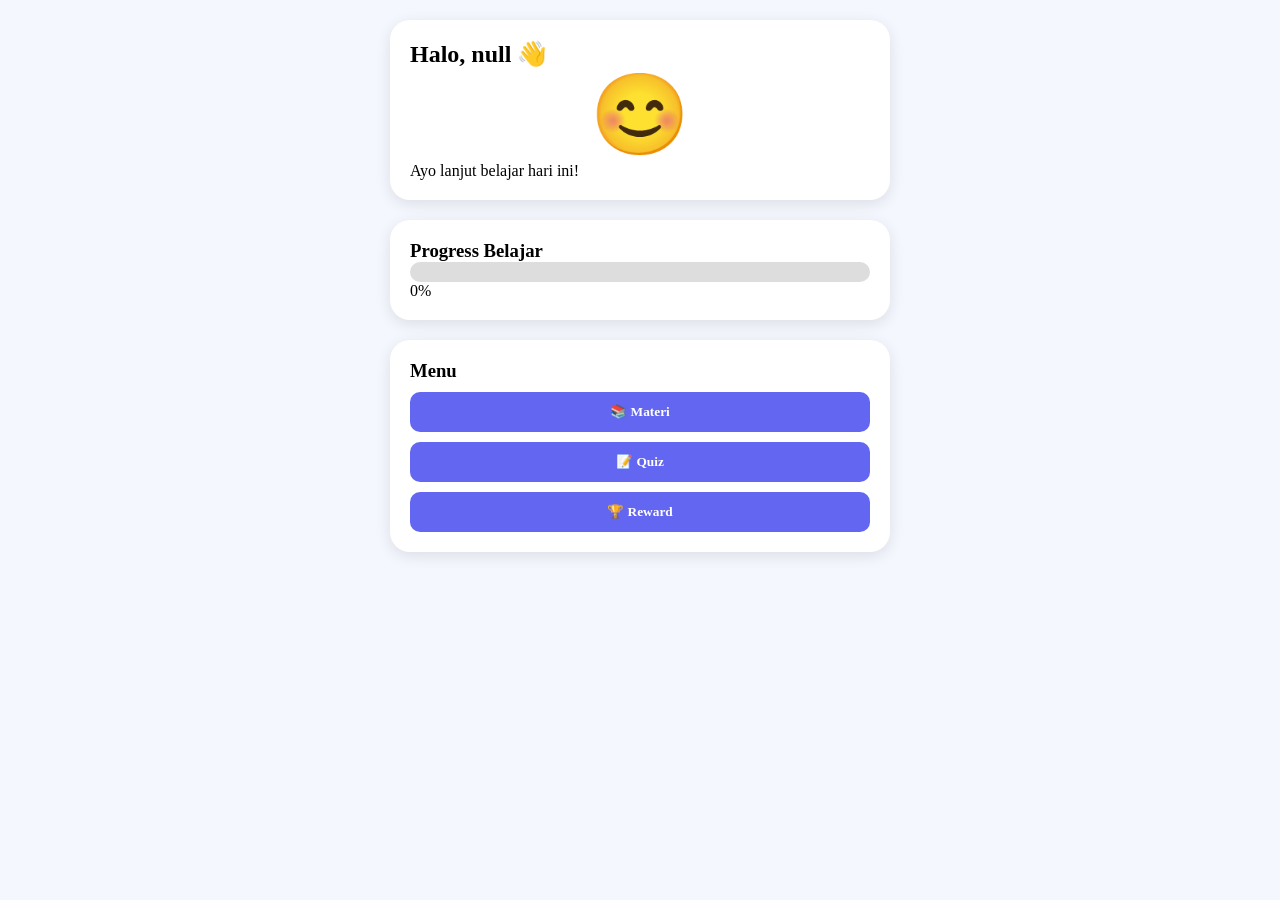
==== TUGAS BESAR/dashboard.html @ 324be3d1 "Add files via upload" ====
<!DOCTYPE html>
<html>
<head>
<title>Dashboard</title>
<link rel="stylesheet" href="css/style.css">
</head>
<body>

<div class="container">

<div class="card">

<h2 id="welcome"></h2>

<div class="robot-large">
😊
</div>

<p id="robotMessage">
Ayo lanjut belajar hari ini!
</p>

</div>

<div class="card">

<h3>Progress Belajar</h3>

<div class="progress">
<div id="progressBar"></div>
</div>

<p id="progressText">
0%
</p>

</div>

<div class="card">

<h3>Menu</h3>

<a href="materi.html">
<button>📚 Materi</button>
</a>

<a href="quiz.html">
<button>📝 Quiz</button>
</a>

<a href="reward.html">
<button>🏆 Reward</button>
</a>

</div>

</div>

<script src="js/script.js"></script>

</body>
</html>
---- TUGAS BESAR/css/style.css ----
*{
margin:0;
padding:0;
box-sizing:border-box;
font-family:Segoe UI;
}

body{
background:#f5f7ff;
padding:20px;
}

.container{
max-width:500px;
margin:auto;
}

.login-container{
max-width:400px;
margin:100px auto;
background:white;
padding:30px;
border-radius:20px;
text-align:center;
box-shadow:0 5px 20px rgba(0,0,0,.1);
}

.robot{
font-size:90px;
}

.robot-large{
font-size:80px;
text-align:center;
}

.card{
background:white;
padding:20px;
margin-bottom:20px;
border-radius:20px;
box-shadow:0 4px 15px rgba(0,0,0,.1);
}

input{
width:100%;
padding:12px;
margin-top:15px;
border-radius:10px;
border:1px solid #ddd;
}

button{
width:100%;
padding:12px;
margin-top:10px;
border:none;
border-radius:10px;
background:#6366F1;
color:white;
font-weight:bold;
cursor:pointer;
}

button:hover{
background:#4F46E5;
}

.progress{
height:20px;
background:#ddd;
border-radius:20px;
overflow:hidden;
}

#progressBar{
height:100%;
width:0%;
background:#22C55E;
transition:.5s;
}

.materi-img{
width:100%;
border-radius:15px;
margin:15px 0;
}

.badge-grid{
display:grid;
grid-template-columns:repeat(2,1fr);
gap:15px;
}

.badge{
background:white;
padding:20px;
border-radius:15px;
text-align:center;
font-size:40px;
box-shadow:0 4px 10px rgba(0,0,0,.1);
}

#emojiHasil{
font-size:90px;
text-align:center;
}
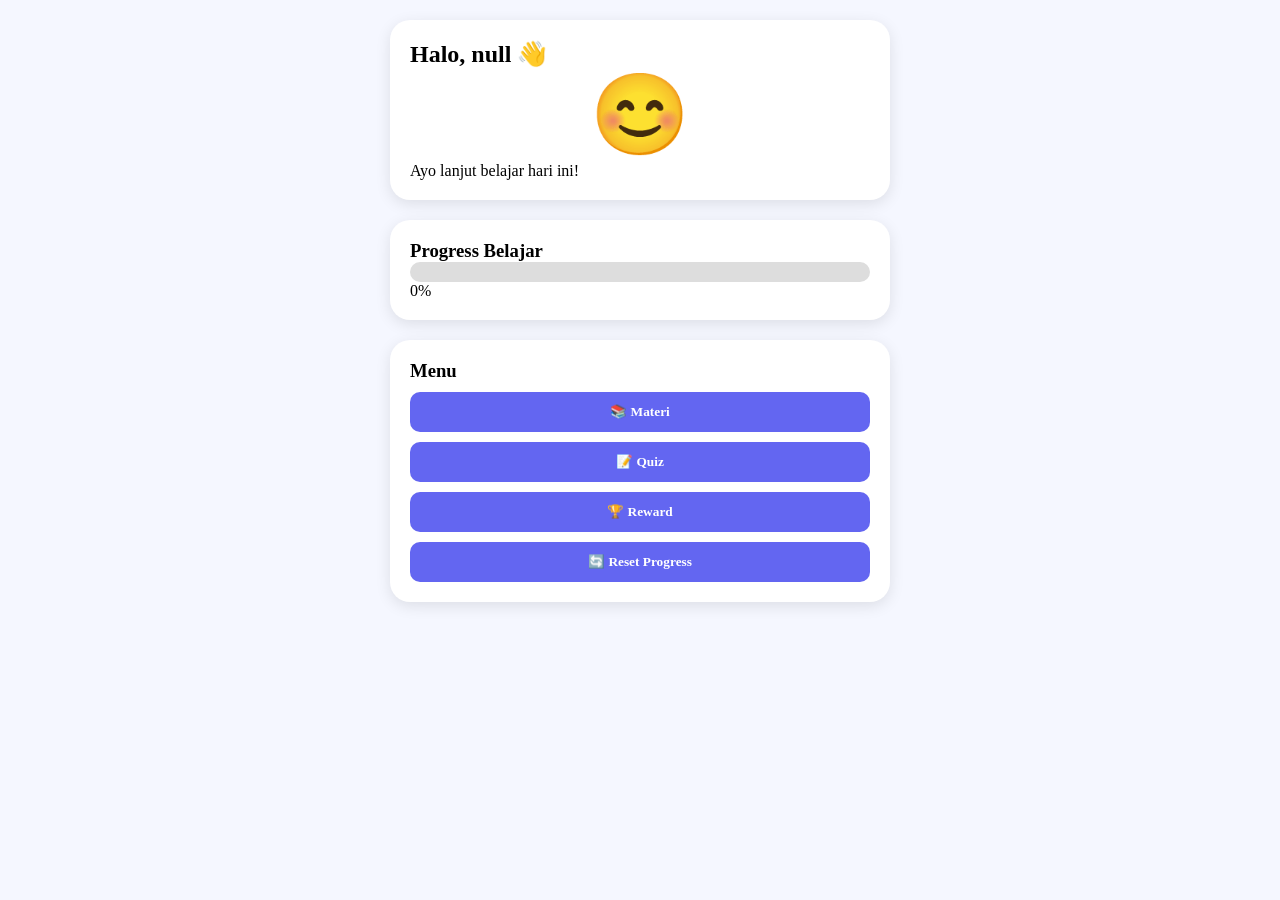
==== commit 2af45b38: "Add files via upload" ====
--- a/TUGAS BESAR/dashboard.html
+++ b/TUGAS BESAR/dashboard.html
@@ -52,6 +52,10 @@
 <button>🏆 Reward</button>
 </a>
 
+<button onclick="resetProgress()">
+🔄 Reset Progress
+</button>
+
 </div>
 
 </div>
